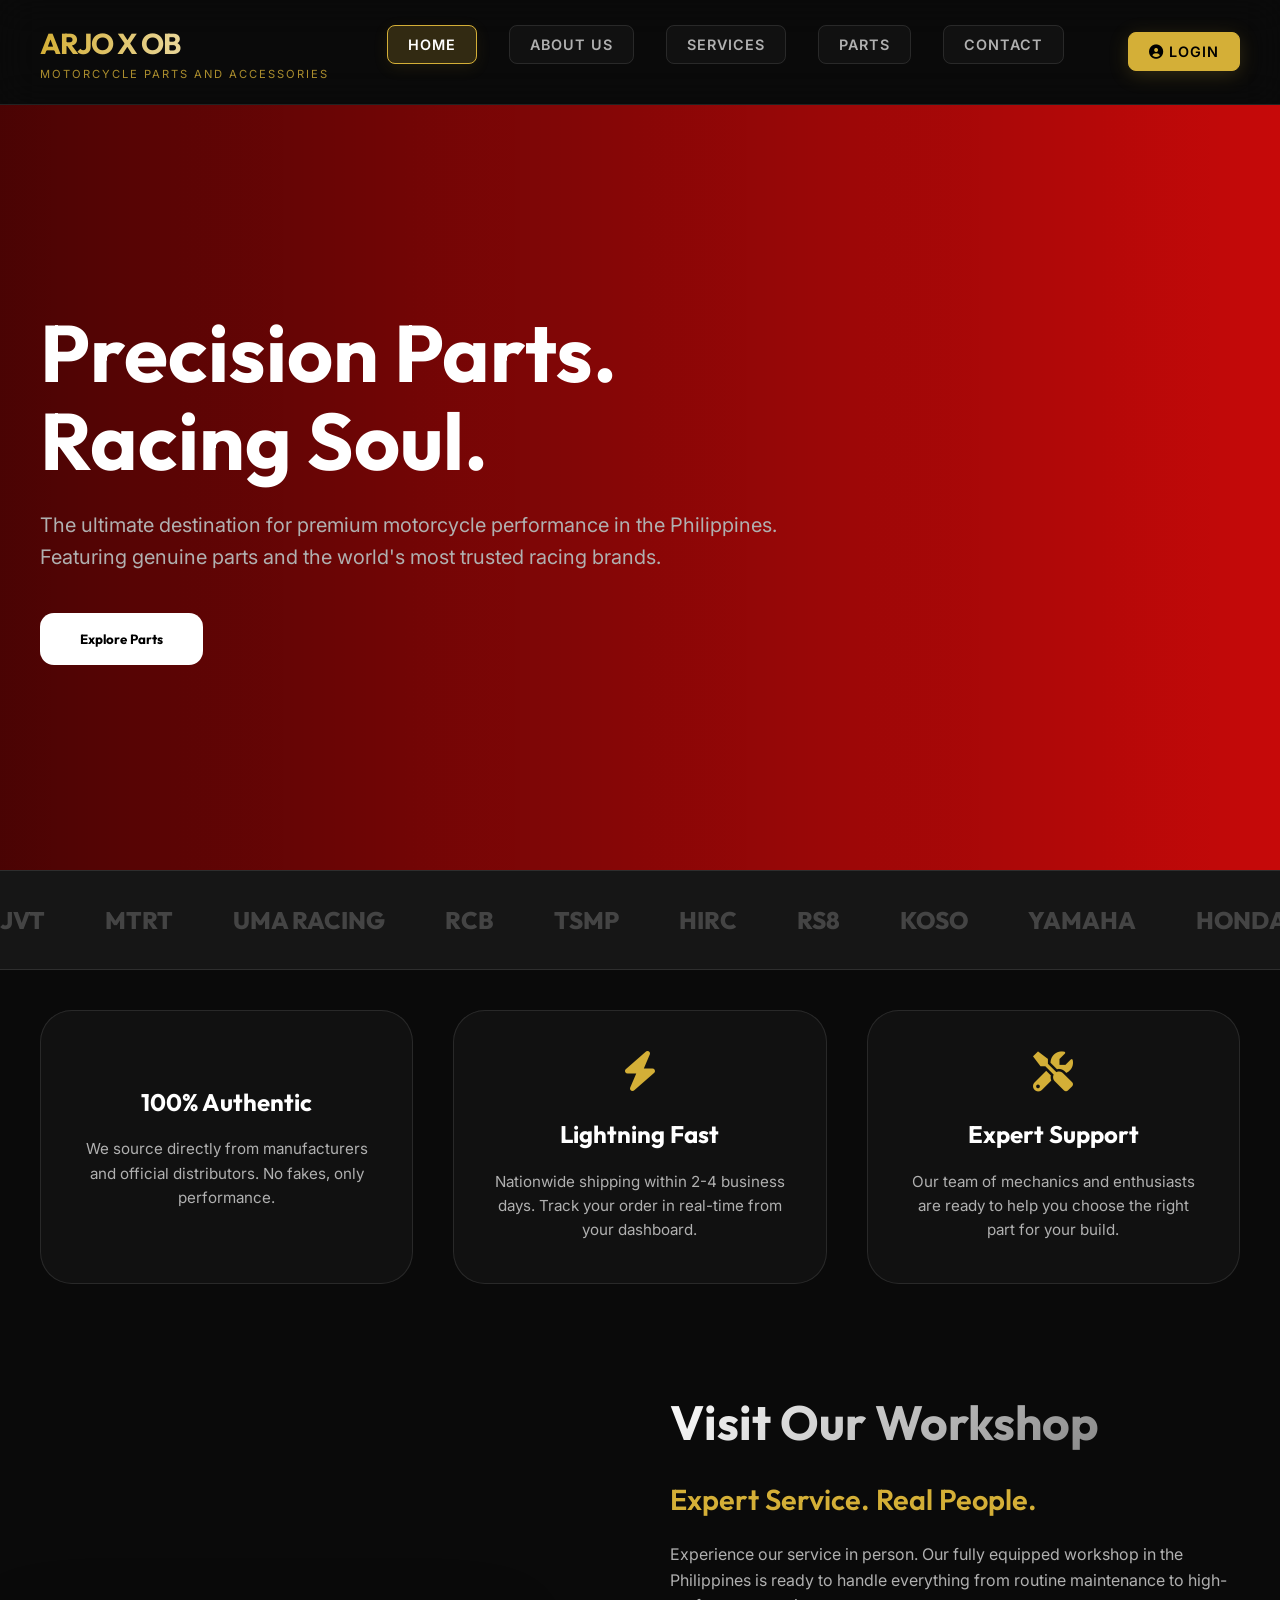
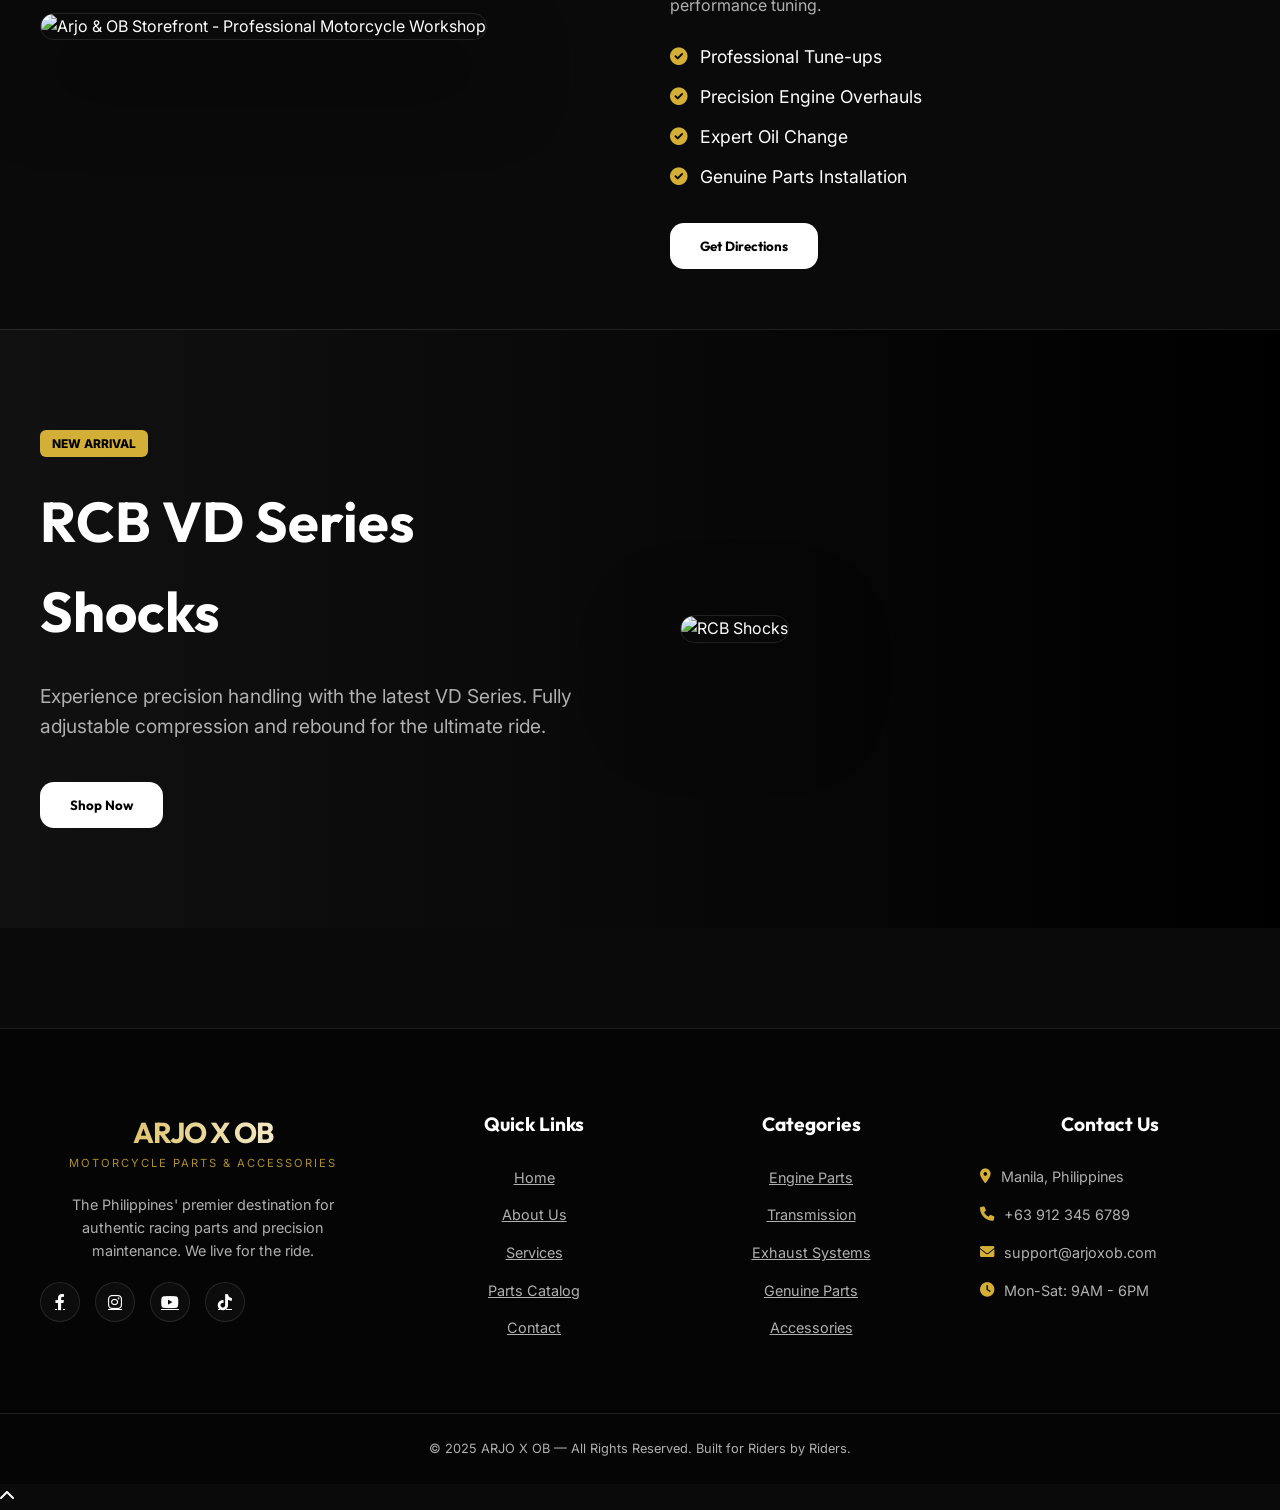
==== ARJO X OB MPARTS/index.html @ 0848ab84 "Add files via upload" ====
<!DOCTYPE html>
<html lang="en">

<head>
  <meta charset="UTF-8">
  <meta name="viewport" content="width=device-width, initial-scale=1.0">
  <title>Arjo X OB | Premium Motorcycle Hub</title>
  <link rel="stylesheet" href="https://cdnjs.cloudflare.com/ajax/libs/font-awesome/6.0.0-beta3/css/all.min.css">
  <link rel="stylesheet" href="style.css">
</head>

<body>

  <header>
    <div class="container header-flex">
      <div class="logo" onclick="showSection('home')" style="cursor: pointer;">
        <h1>ARJO X OB</h1>
        <p>Motorcycle Parts and Accessories</p>
      </div>
      <ul class="nav-links">
        <li><a href="#" data-nav="home" class="nav-item active">Home</a></li>
        <li><a href="#" data-nav="about" class="nav-item">About Us</a></li>
        <li><a href="#" data-nav="services" class="nav-item">Services</a></li>
        <li><a href="#" data-nav="parts" class="nav-item">Parts</a></li>
        <li><a href="#" data-nav="contact" class="nav-item">Contact</a></li>
        <li><button id="profileBtn" class="login-icon hidden" type="button"><i class="fas fa-id-badge"></i> PROFILE</button></li>
        <li><button id="openLoginBtn" class="login-icon" type="button"><i class="fas fa-user-circle"></i> LOGIN</button></li>
      </ul>
    </div>
  </header>

  <main>
    <!-- HOME SECTION -->
    <div id="homeSection" class="content-section">
      <section class="hero-wrapper">
        <div class="hero-slider">
          <div class="slide active"
            style="background-image: url('https://scontent.fmnl4-4.fna.fbcdn.net/v/t39.30808-6/487483611_1102692688563846_4186967049583066626_n.jpg?_nc_cat=102&ccb=1-7&_nc_sid=13d280&_nc_ohc=GaeVrx9iAqAQ7kNvwFBdw6H&_nc_oc=AdrS414KFe6VX3A7S_zUOxbcqTWifeWHdMbZFAJhbWGRLfD-GvI5Od5uvgdq7zbnfm0QtKpNbri43iiT95wVuJFl&_nc_zt=23&_nc_ht=scontent.fmnl4-4.fna&_nc_gid=NfeustNFoNvB2auw3_xcYA&_nc_ss=7b289&oh=00_Af7lblvfoGWK-H-Zr7ZTf646NCe8_LQ44XwGMDhb4e7rfQ&oe=69FD2AD2'); background-color: #f80b0b;">
          </div>
          <div class="slide"
            style="background-image: url('https://scontent.fmnl4-2.fna.fbcdn.net/v/t39.30808-6/480748876_648614687554441_8045699195862078155_n.jpg?stp=dst-jpg_p526x296_tt6&_nc_cat=101&ccb=1-7&_nc_sid=13d280&_nc_ohc=UpOIvstyL1IQ7kNvwE_0rp-&_nc_oc=Adrok4ELsE5ePRz6UqRKZ5ajkzi5HnLWLR1TEIJAd17HDsO2RLwGxKIlq8pUak0vXsKCDcqQ9I9H7AD4krEArrAV&_nc_zt=23&_nc_ht=scontent.fmnl4-2.fna&_nc_gid=UcCUbh9AWDnHlbu7tqmzMQ&_nc_ss=7b289&oh=00_Af5xyyzae9RDsGUZrYIbIk5TXBGFTP5QOP6JjoDs651XBA&oe=69FD2A71'); background-color: #ffffff;">
          </div>
          <div class="slide"
            style="background-image: url('https://scontent.fmnl4-4.fna.fbcdn.net/v/t39.30808-6/600333028_1321797389986707_461301420779030067_n.jpg?_nc_cat=100&ccb=1-7&_nc_sid=13d280&_nc_ohc=-kbBYBglm54Q7kNvwETOXn-&_nc_oc=Adpvb1hMRk9lLHIK2cB-K6FNVHGdVYBZFnJfT6j3s3jj5YvZykcZu6KIr6RjWQhZBUZMFAC37JlrRdzZKeU1Tncr&_nc_zt=23&_nc_ht=scontent.fmnl4-4.fna&_nc_gid=G9gfa_v8v3wAPhy7wpHkBw&_nc_ss=7b289&oh=00_Af6TPKo6dkyDUNkvGEs4LEBZOxoGez6r3QehuNHfcn-OUA&oe=69FD2499'); background-color: #ffffff;">
          </div>
        </div>
        <div class="hero container">
          <div class="hero-content">
            <h2>Precision Parts.<br>Racing Soul.</h2>
            <p>The ultimate destination for premium motorcycle performance in the Philippines. Featuring genuine parts
              and
              the world's most trusted racing brands.</p>
            <button class="btn" style="width: auto; padding: 18px 40px;" onclick="showSection('parts')">Explore
              Parts</button>
          </div>
        </div>
      </section>

      <div class="brand-ticker">
        <div class="ticker-wrap">
          <span class="brand-name">JVT</span>
          <span class="brand-name">MTRT</span>
          <span class="brand-name">UMA RACING</span>
          <span class="brand-name">RCB</span>
          <span class="brand-name">TSMP</span>
          <span class="brand-name">HIRC</span>
          <span class="brand-name">RS8</span>
          <span class="brand-name">KOSO</span>
          <span class="brand-name">YAMAHA</span>
          <span class="brand-name">HONDA</span>
          <span class="brand-name">SUZUKI</span>
        </div>
      </div>

      <!-- NEW HOME CONTENT: WHY CHOOSE US -->
      <section class="container features-section">
        <div class="features-grid">
          <div class="feature-card">
            <i class="fas fa-shield-check"></i>
            <h3>100% Authentic</h3>
            <p>We source directly from manufacturers and official distributors. No fakes, only performance.</p>
          </div>
          <div class="feature-card">
            <i class="fas fa-bolt"></i>
            <h3>Lightning Fast</h3>
            <p>Nationwide shipping within 2-4 business days. Track your order in real-time from your dashboard.</p>
          </div>
          <div class="feature-card">
            <i class="fas fa-tools"></i>
            <h3>Expert Support</h3>
            <p>Our team of mechanics and enthusiasts are ready to help you choose the right part for your build.</p>
          </div>
        </div>
      </section>

      <!-- NEW HOME CONTENT: PHYSICAL STORE -->
      <section class="container store-section">
        <div class="store-grid">
          <div class="store-image">
            <img src="c:\Users\Melissa\Downloads\234.jpg"
              alt="Arjo & OB Storefront - Professional Motorcycle Workshop">
          </div>
          <div class="store-text">
            <h2 class="section-title" style="text-align: left; margin-bottom: 20px;">Visit Our Workshop</h2>
            <p class="legacy-lead">Expert Service. Real People.</p>
            <p style="color: var(--text-secondary); margin-bottom: 24px;">Experience our service in person. Our fully
              equipped workshop in the Philippines is ready to handle everything from routine maintenance to
              high-performance tuning.</p>
            <ul class="store-features">
              <li><i class="fas fa-check-circle"></i> Professional Tune-ups</li>
              <li><i class="fas fa-check-circle"></i> Precision Engine Overhauls</li>
              <li><i class="fas fa-check-circle"></i> Expert Oil Change</li>
              <li><i class="fas fa-check-circle"></i> Genuine Parts Installation</li>
            </ul>
            <button class="btn" style="width: auto; padding: 15px 30px; margin-top: 20px;"
              onclick="showSection('contact')">Get Directions</button>
          </div>
        </div>
      </section>

      <!-- NEW HOME CONTENT: FEATURED HIGHLIGHT -->
      <section class="highlight-banner">
        <div class="container highlight-flex">
          <div class="highlight-text">
            <span class="label">New Arrival</span>
            <h2>RCB VD Series Shocks</h2>
            <p>Experience precision handling with the latest VD Series. Fully adjustable compression and rebound for the
              ultimate ride.</p>
            <button class="btn" onclick="showSection('parts')" style="width: auto; padding: 15px 30px;">Shop
              Now</button>
          </div>
          <div class="highlight-img">
            <img
              src="https://scontent.fmnl4-4.fna.fbcdn.net/v/t39.30808-6/481267559_1075521384614310_454536550162588873_n.jpg?_nc_cat=100&ccb=1-7&_nc_sid=13d280&_nc_ohc=UskLYxPbsOAQ7kNvwFSKWLw&_nc_oc=Adp262lvfgmu_FvlS9NAXYDSy4FpjsWtDUNuQDiSOxkka7N53p16Wtq55owCkH5kTUUpp6N8jA_cKrnL7C7UD-Ex&_nc_zt=23&_nc_ht=scontent.fmnl4-4.fna&_nc_gid=7F_zv7aGo6IQftqQnrMGGA&_nc_ss=7b289&oh=00_Af5eOogczoU7JULfBvphutABamAYF9BJwV655xcJwXnDHw&oe=69FCF342"
              alt="RCB Shocks">
          </div>
        </div>
      </section>
    </div>

    <!-- PARTS CATALOG SECTION -->
    <div id="partsSection" class="content-section hidden">
      <section class="container">
        <h2 class="section-title">Performance Parts</h2>
        <div id="filterBar" class="filter-bar">
          <!-- Brands will be injected here -->
        </div>
        <div id="partsGrid" class="parts-grid">
          <!-- Products will be injected here -->
        </div>
      </section>
    </div>

    <!-- SERVICES SECTION -->
    <div id="servicesSection" class="content-section hidden">
      <section class="container">
        <h2 class="section-title">Expert Workshop</h2>
        <div class="parts-grid">
          <div class="card">
            <h3>Full Overhaul</h3>
            <p>Complete engine blueprints and rebuilds using premium components for maximum reliability.</p>
            <button class="btn service-book" data-service="Full Overhaul" style="margin-top: 20px;">Book Now</button>
          </div>
          <div class="card">
            <h3>CVT Cleaning</h3>
            <p>Restore your scooter's transmission performance. Removes dust and debris that cause sluggish
              acceleration.</p>
            <button class="btn service-book" data-service="CVT Cleaning" style="margin-top: 20px;">Book Now</button>
          </div>
          <div class="card">
            <h3>Dyno Tuning</h3>
            <p>Maximize your machine's potential with professional ECU remapping and performance testing.</p>
            <button class="btn service-book" data-service="Dyno Tuning" style="margin-top: 20px;">Book Now</button>
          </div>
          <div class="card">
            <h3>Throttle Body Cleaning</h3>
            <p>Improve idling and throttle response by removing carbon buildup and debris from your intake system.</p>
            <button class="btn service-book" data-service="Throttle Body Cleaning" style="margin-top: 20px;">Book
              Now</button>
          </div>
          <div class="card">
            <h3>PMS</h3>
            <p>Periodic Maintenance Service. Comprehensive check-up and oil change to keep your ride in peak condition.
            </p>
            <button class="btn service-book" data-service="PMS" style="margin-top: 20px;">Book Now</button>
          </div>
          <div class="card">
            <h3>Shock Repack</h3>
            <p>Refresh your suspension feel with new oil and seals. Perfect for racing or heavy-duty use.</p>
            <button class="btn service-book" data-service="Shock Repack" style="margin-top: 20px;">Book Now</button>
          </div>
        </div>
      </section>
    </div>

    <!-- ABOUT SECTION -->
    <div id="aboutSection" class="content-section hidden">
      <section class="container legacy-section">
        <div class="legacy-flex">
          <div class="legacy-text">
            <h2 class="section-title">About Us </h2>
            <p class="legacy-lead">Forging performance on the track and precision in the workshop since 2012.</p>
            <p style="color: var(--text-secondary); margin-bottom: 30px;">Arjo X OB started with a simple mission: to
              provide Philippine riders with parts that don't just fit, but perform. Over the last decade, we've grown
              from a local tuning shop to the premier destination for international racing brands and genuine
              manufacturer components.</p>
            <div class="legacy-stats">
              <div class="stat-item">
                <span class="stat-num">12+</span>
                <span class="stat-label">Years of Racing</span>
              </div>
              <div class="stat-item">
                <span class="stat-num">50k+</span>
                <span class="stat-label">Parts Delivered</span>
              </div>
              <div class="stat-item">
                <span class="stat-num">100%</span>
                <span class="stat-label">Authentic Guarantee</span>
              </div>
            </div>
          </div>
          <div class="legacy-image">
            <img src="c:\Users\Melissa\Downloads\123.jpg" alt="Workshop">
          </div>
        </div>
      </section>
    </div>

    <!-- CONTACT SECTION -->
    <div id="contactSection" class="content-section hidden">
      <section class="container" style="text-align: center;">
        <h2 class="section-title" style="text-align: center;">Connect With Us</h2>
        <div id="contactForm" style="max-width: 600px; margin: 0 auto; text-align: left;">
          <input type="text" id="contactName" placeholder="Full Name">
          <input type="email" id="contactEmail" placeholder="Email Address">
          <textarea id="contactMessage" rows="5" placeholder="Inquiry details..."></textarea>
          <button class="btn" id="sendInquiryBtn">Send Inquiry</button>
        </div>
        <div id="contactSuccess" class="hidden" style="margin-top: 20px;">
          <i class="fas fa-check-circle" style="font-size: 3rem; color: var(--accent-green); margin-bottom: 15px;"></i>
          <p class="legacy-lead">Inquiry Sent!</p>
          <p style="color: var(--text-secondary);">Thank you for reaching out. Our team will contact you within 24
            hours.</p>
          <button class="btn" style="margin-top: 20px; width: auto; padding: 10px 30px;"
            onclick="resetContactForm()">Send Another</button>
        </div>
      </section>
    </div>

    <!-- DASHBOARD AREA -->
    <div id="dashboardContainer" class="container hidden" style="margin-top: 40px; margin-bottom: 80px;"></div>

  </main>

  <footer class="main-footer">
    <div class="container footer-grid">
      <div class="footer-brand">
        <div class="logo">
          <h1>ARJO X OB</h1>
          <p>Motorcycle Parts & Accessories</p>
        </div>
        <p class="brand-desc">The Philippines' premier destination for authentic racing parts and precision maintenance.
          We live for the ride.</p>
        <div class="social-links">
          <a href="#"><i class="fab fa-facebook-f"></i></a>
          <a href="#"><i class="fab fa-instagram"></i></a>
          <a href="#"><i class="fab fa-youtube"></i></a>
          <a href="#"><i class="fab fa-tiktok"></i></a>
        </div>
      </div>

      <div class="footer-links">
        <h3>Quick Links</h3>
        <ul>
          <li><a href="#" onclick="showSection('home')">Home</a></li>
          <li><a href="#" onclick="showSection('about')">About Us</a></li>
          <li><a href="#" onclick="showSection('services')">Services</a></li>
          <li><a href="#" onclick="showSection('parts')">Parts Catalog</a></li>
          <li><a href="#" onclick="showSection('contact')">Contact</a></li>
        </ul>
      </div>

      <div class="footer-links">
        <h3>Categories</h3>
        <ul>
          <li><a href="#" onclick="showSection('parts')">Engine Parts</a></li>
          <li><a href="#" onclick="showSection('parts')">Transmission</a></li>
          <li><a href="#" onclick="showSection('parts')">Exhaust Systems</a></li>
          <li><a href="#" onclick="showSection('parts')">Genuine Parts</a></li>
          <li><a href="#" onclick="showSection('parts')">Accessories</a></li>
        </ul>
      </div>

      <div class="footer-contact">
        <h3>Contact Us</h3>
        <p><i class="fas fa-map-marker-alt"></i> Manila, Philippines</p>
        <p><i class="fas fa-phone"></i> +63 912 345 6789</p>
        <p><i class="fas fa-envelope"></i> support@arjoxob.com</p>
        <p><i class="fas fa-clock"></i> Mon-Sat: 9AM - 6PM</p>
      </div>
    </div>
    <div class="footer-bottom">
      <div class="container">
        <p>© 2025 ARJO X OB — All Rights Reserved. Built for Riders by Riders.</p>
      </div>
    </div>
  </footer>
  <!-- AUTH MODAL -->
  <div id="authModal" class="modal hidden"
    style="display: none; position: fixed; top: 0; left: 0; width: 100%; height: 100%; align-items: center; justify-content: center; z-index: 2000; background: rgba(0,0,0,0.85); backdrop-filter: blur(10px);">
    <div class="modal-content"
      style="padding: 40px; border-radius: 32px; width: 90%; max-width: 450px; position: relative; background: var(--bg-secondary); border: 1px solid var(--glass-border); box-shadow: 0 25px 50px rgba(0,0,0,0.5);">
      <span class="close-modal" id="closeModalBtn"
        style="position: absolute; top: 20px; right: 30px; font-size: 2rem; cursor: pointer; color: var(--text-secondary);">&times;</span>
      
      <div style="text-align: center; margin-bottom: 30px;">
        <h2 style="color: var(--accent-gold); letter-spacing: 2px;">SECURE ACCESS</h2>
        <p style="color: var(--text-secondary); font-size: 0.9rem;">Enter your credentials to manage performance</p>
      </div>

      <div style="display: flex; gap: 10px; margin-bottom: 30px; background: rgba(0,0,0,0.3); padding: 5px; border-radius: 12px;">
        <button id="loginTabBtn" class="filter-btn active" style="flex: 1; border-radius: 8px;">Login</button>
        <button id="signupTabBtn" class="filter-btn" style="flex: 1; border-radius: 8px;">Sign Up</button>
      </div>

      <!-- Login Form -->
      <div id="loginFormPanel">
        <div class="input-group" style="margin-bottom: 15px;">
          <input type="text" id="loginUsername" placeholder="Username" style="width: 100%; padding: 15px; border-radius: 12px; background: rgba(255,255,255,0.05); border: 1px solid var(--glass-border); color: #fff;">
        </div>
        <div class="input-group" style="margin-bottom: 25px;">
          <input type="password" id="loginPassword" placeholder="Password" style="width: 100%; padding: 15px; border-radius: 12px; background: rgba(255,255,255,0.05); border: 1px solid var(--glass-border); color: #fff;">
        </div>
        <button class="btn" id="doLoginBtn" style="width: 100%; padding: 15px;">AUTHENTICATE</button>
      </div>

      <!-- Signup Form -->
      <div id="signupFormPanel" class="hidden">
        <input type="text" id="signupFullname" placeholder="Full Name" style="width: 100%; padding: 12px; border-radius: 8px; margin-bottom: 10px; background: rgba(255,255,255,0.05); border: 1px solid var(--glass-border); color: #fff;">
        <input type="email" id="signupEmail" placeholder="Email Address" style="width: 100%; padding: 12px; border-radius: 8px; margin-bottom: 10px; background: rgba(255,255,255,0.05); border: 1px solid var(--glass-border); color: #fff;">
        <input type="text" id="signupUsername" placeholder="Username" style="width: 100%; padding: 12px; border-radius: 8px; margin-bottom: 10px; background: rgba(255,255,255,0.05); border: 1px solid var(--glass-border); color: #fff;">
        <input type="password" id="signupPassword" placeholder="Password" style="width: 100%; padding: 12px; border-radius: 8px; margin-bottom: 15px; background: rgba(255,255,255,0.05); border: 1px solid var(--glass-border); color: #fff;">
        <select id="signupRole" style="width: 100%; padding: 12px; border-radius: 8px; margin-bottom: 20px; background: #222; border: 1px solid var(--glass-border); color: #fff;">
          <option value="User">Standard User</option>
          <option value="Admin">Workshop Admin</option>
          <option value="Super Admin">System Superadmin</option>
        </select>
        <button class="btn" id="doSignupBtn" style="width: 100%; padding: 15px;">CREATE ACCOUNT</button>
      </div>
    </div>
  </div>
    <i class="fas fa-chevron-up"></i>
  </div>

  <script src="script.js"></script>
</body>

</html>
---- ARJO X OB MPARTS/style.css ----
@import url('https://fonts.googleapis.com/css2?family=Outfit:wght@300;400;600;700&family=Inter:wght@300;400;500&display=swap');

:root {
  --bg-main: #0a0a0a;
  --bg-secondary: #161616;
  --accent-gold: #d4af37;
  --accent-green: #00ffa3;
  --text-primary: #ffffff;
  --text-secondary: #b0b0b0;
  --glass: rgba(255, 255, 255, 0.03);
  --glass-border: rgba(255, 255, 255, 0.1);
  --transition: all 0.4s cubic-bezier(0.16, 1, 0.3, 1);
}

* {
  margin: 0;
  padding: 0;
  box-sizing: border-box;
  font-family: 'Inter', sans-serif;
}

h1,
h2,
h3,
.logo h1 {
  font-family: 'Outfit', sans-serif;
  font-weight: 700;
}

body {
  background: var(--bg-main);
  color: var(--text-primary);
  line-height: 1.6;
  overflow-x: hidden;
}

/* global container */
.container {
  max-width: 1400px;
  margin: 0 auto;
  padding: 0 40px;
}

/* HEADER & NAV */
header {
  background: rgba(10, 10, 10, 0.8);
  backdrop-filter: blur(20px);
  padding: 20px 0;
  position: sticky;
  top: 0;
  z-index: 1000;
  border-bottom: 1px solid var(--glass-border);
}

.header-flex {
  display: flex;
  justify-content: space-between;
  align-items: center;
}

.logo {
  display: flex;
  flex-direction: column;
}

.logo h1 {
  font-size: 1.8rem;
  letter-spacing: -1px;
  background: linear-gradient(90deg, var(--accent-gold), #fff);
  -webkit-background-clip: text;
  background-clip: text;
  -webkit-text-fill-color: transparent;
}

.logo p {
  font-size: 0.7rem;
  text-transform: uppercase;
  letter-spacing: 2px;
  color: var(--accent-gold);
  opacity: 0.8;
}

.nav-links {
  display: flex;
  gap: 32px;
  list-style: none;
}

.nav-links a,
.nav-links button {
  color: var(--text-secondary);
  text-decoration: none;
  font-weight: 600;
  font-size: 0.9rem;
  transition: var(--transition);
  padding: 10px 20px;
  border: 1px solid var(--glass-border);
  border-radius: 8px;
  background: var(--glass);
  text-transform: uppercase;
  letter-spacing: 1px;
  white-space: nowrap;
  cursor: pointer;
}

.nav-links a:hover,
.nav-links a.active {
  color: var(--text-primary);
  border-color: var(--accent-gold);
  background: rgba(212, 175, 55, 0.1);
  transform: translateY(-2px);
}

.nav-links a.active {
  background: rgba(212, 175, 55, 0.2);
  box-shadow: 0 4px 15px rgba(212, 175, 55, 0.1);
}

.login-icon {
  border: 1px solid var(--accent-gold) !important;
  background: var(--accent-gold) !important;
  padding: 10px 20px !important;
}

.login-icon {
  background: var(--accent-gold);
  padding: 10px 24px;
  border-radius: 12px;
  color: #000 !important;
  font-weight: 700;
  font-family: 'Outfit';
  box-shadow: 0 4px 20px rgba(212, 175, 55, 0.2);
  cursor: pointer;
  transition: all 0.3s ease;
  position: relative;
  z-index: 100;
  border: none;
  display: flex;
  align-items: center;
  gap: 8px;
  pointer-events: auto !important;
}

.login-icon:hover {
  transform: translateY(-2px) scale(1.05);
  box-shadow: 0 8px 30px rgba(212, 175, 55, 0.4);
}

/* main sections */
section {
  padding: 100px 0;
}

.section-title {
  font-size: 3rem;
  margin-bottom: 40px;
  background: linear-gradient(135deg, #fff 0%, #666 100%);
  background-clip: text;
  -webkit-background-clip: text;
  -webkit-text-fill-color: transparent;
}

/* HERO SLIDER SECTION */
.hero-wrapper {
  position: relative;
  height: 85vh;
  overflow: hidden;
}

.hero-slider {
  position: absolute;
  top: 0;
  left: 0;
  width: 100%;
  height: 100%;
  z-index: 1;
}

.slide {
  position: absolute;
  top: 0;
  left: 0;
  width: 100%;
  height: 100%;
  background-size: cover;
  background-position: center;
  opacity: 0;
  transition: opacity 1.5s ease-in-out;
}

.slide.active {
  opacity: 1;
}

.hero-slider::after {
  content: '';
  position: absolute;
  top: 0;
  left: 0;
  width: 100%;
  height: 100%;
  background: linear-gradient(to right, rgba(0, 0, 0, 0.7) 0%, rgba(0, 0, 0, 0.2) 100%);
  z-index: 2;
}

.hero {
  position: relative;
  z-index: 10;
  height: 100%;
  display: flex;
  align-items: center;
}

.hero-content {
  max-width: 800px;
  position: relative;
  z-index: 20;
}

.hero h2 {
  font-size: 5rem;
  line-height: 1.1;
  margin-bottom: 24px;
}

.hero p {
  font-size: 1.25rem;
  color: var(--text-secondary);
  margin-bottom: 40px;
}

/* Brand Ticker */
.brand-ticker {
  background: var(--bg-secondary);
  padding: 30px 0;
  border-top: 1px solid var(--glass-border);
  border-bottom: 1px solid var(--glass-border);
  overflow: hidden;
}

.ticker-wrap {
  display: flex;
  gap: 60px;
  animation: ticker 30s linear infinite;
}

.brand-name {
  font-family: 'Outfit';
  font-size: 1.5rem;
  font-weight: 800;
  color: rgba(255, 255, 255, 0.2);
  white-space: nowrap;
  transition: var(--transition);
}

.brand-name:hover {
  color: var(--accent-gold);
}

@keyframes ticker {
  0% {
    transform: translateX(0);
  }

  100% {
    transform: translateX(-33.33%);
  }
}

/* FEATURES SECTION */
.features-grid {
  display: grid;
  grid-template-columns: repeat(3, 1fr);
  gap: 40px;
  margin-top: 40px;
}

.feature-card {
  background: var(--glass);
  border: 1px solid var(--glass-border);
  padding: 40px;
  border-radius: 32px;
  text-align: center;
  transition: var(--transition);
}

.feature-card i {
  font-size: 2.5rem;
  color: var(--accent-gold);
  margin-bottom: 24px;
}

.feature-card h3 {
  font-size: 1.5rem;
  margin-bottom: 16px;
}

.feature-card p {
  color: var(--text-secondary);
  font-size: 0.95rem;
}

.feature-card:hover {
  background: rgba(255, 255, 255, 0.05);
  transform: translateY(-10px);
  border-color: rgba(212, 175, 55, 0.3);
}

/* HIGHLIGHT BANNER */
.highlight-banner {
  background: linear-gradient(90deg, #111 0%, #000 100%);
  padding: 100px 0;
  margin-top: 60px;
  border-top: 1px solid var(--glass-border);
}

.highlight-flex {
  display: flex;
  align-items: center;
  gap: 80px;
}

.highlight-text {
  flex: 1;
}

.highlight-text .label {
  display: inline-block;
  background: var(--accent-gold);
  color: #000;
  font-weight: 800;
  text-transform: uppercase;
  font-size: 0.75rem;
  padding: 4px 12px;
  border-radius: 6px;
  margin-bottom: 20px;
}

.highlight-text h2 {
  font-size: 3.5rem;
  margin-bottom: 24px;
}

.highlight-text p {
  font-size: 1.2rem;
  color: var(--text-secondary);
  margin-bottom: 40px;
}

.highlight-img {
  flex: 1;
}

.highlight-img img {
  width: 100%;
  border-radius: 40px;
  box-shadow: 0 40px 100px rgba(0, 0, 0, 0.6);
  border: 1px solid var(--glass-border);
}

/* TRENDING PARTS SLIDER */
.trending-section {
  margin-top: 80px;
}

.parts-slider-container {
  overflow: hidden;
  padding: 20px 0;
  position: relative;
}

.parts-slider-track {
  display: flex;
  gap: 30px;
  width: max-content;
  animation: part-slide 30s linear infinite;
}

.trend-card {
  width: 280px;
  background: var(--glass);
  border: 1px solid var(--glass-border);
  border-radius: 24px;
  padding: 20px;
  text-align: center;
  transition: var(--transition);
}

.trend-card img {
  width: 100%;
  height: 200px;
  object-fit: cover;
  border-radius: 16px;
  margin-bottom: 15px;
}

.trend-card h4 {
  font-size: 1.1rem;
  margin-bottom: 5px;
  color: #fff;
}

.trend-card p {
  font-size: 0.85rem;
  color: var(--accent-gold);
}

.trend-card:hover {
  transform: translateY(-10px);
  background: rgba(255, 255, 255, 0.05);
  border-color: var(--accent-gold);
}

@keyframes part-slide {
  0% {
    transform: translateX(0);
  }

  100% {
    transform: translateX(-50%);
  }
}

/* Filter Bar */
.filter-bar {
  display: flex;
  gap: 12px;
  margin-bottom: 40px;
  flex-wrap: wrap;
}

.filter-btn {
  background: var(--glass);
  border: 1px solid var(--glass-border);
  color: var(--text-secondary);
  padding: 8px 20px;
  border-radius: 100px;
  cursor: pointer;
  transition: var(--transition);
  font-size: 0.9rem;
}

.filter-btn:hover,
.filter-btn.active {
  background: var(--accent-gold);
  color: #000;
  border-color: var(--accent-gold);
}

/* cards */
/* STORE SECTION */
.store-section {
  margin-top: 100px;
}

.store-grid {
  display: grid;
  grid-template-columns: 1fr 1fr;
  gap: 60px;
  align-items: center;
}

.store-image img {
  width: 100%;
  border-radius: 40px;
  border: 1px solid var(--glass-border);
  box-shadow: 0 40px 80px rgba(0, 0, 0, 0.6);
}

.store-features {
  list-style: none;
  padding: 0;
  margin: 0;
}

.store-features li {
  display: flex;
  align-items: center;
  gap: 12px;
  color: #fff;
  margin-bottom: 12px;
  font-size: 1.1rem;
}

.store-features li i {
  color: var(--accent-gold);
}

.parts-grid {
  display: grid;
  grid-template-columns: repeat(auto-fill, minmax(280px, 1fr));
  gap: 30px;
}

.card {
  background: var(--glass);
  border: 1px solid var(--glass-border);
  border-radius: 24px;
  padding: 24px;
  transition: var(--transition);
  position: relative;
  overflow: hidden;
}

.card::before {
  content: '';
  position: absolute;
  top: 0;
  left: 0;
  width: 100%;
  height: 100%;
  background: linear-gradient(180deg, transparent 0%, rgba(212, 175, 55, 0.05) 100%);
  opacity: 0;
  transition: var(--transition);
  pointer-events: none;
}

.card:hover {
  transform: translateY(-10px);
  border-color: rgba(212, 175, 55, 0.3);
  box-shadow: 0 20px 40px rgba(0, 0, 0, 0.4);
}

.card:hover::before {
  opacity: 1;
}

.card-img {
  width: 100%;
  height: 200px;
  background: #1a1a1a;
  border-radius: 16px;
  margin-bottom: 20px;
  object-fit: cover;
}

.brand-badge {
  position: absolute;
  top: 24px;
  right: 24px;
  background: var(--accent-green);
  color: #000;
  font-size: 0.7rem;
  font-weight: 800;
  padding: 4px 10px;
  border-radius: 6px;
  text-transform: uppercase;
}

/* LEGACY SECTION */
.legacy-flex {
  display: flex;
  align-items: center;
  gap: 80px;
}

.legacy-text {
  flex: 1.2;
}

.legacy-lead {
  font-size: 1.8rem;
  font-family: 'Outfit';
  font-weight: 600;
  color: var(--accent-gold);
  margin-bottom: 24px;
  line-height: 1.3;
}

.legacy-stats {
  display: flex;
  gap: 40px;
  margin-top: 50px;
}

.stat-item {
  display: flex;
  flex-direction: column;
}

.stat-num {
  font-size: 2.5rem;
  font-family: 'Outfit';
  font-weight: 800;
  color: #fff;
}

.stat-label {
  font-size: 0.75rem;
  text-transform: uppercase;
  letter-spacing: 1px;
  color: var(--text-secondary);
}

.stat-item:hover .stat-num {
  color: var(--accent-gold);
  transform: scale(1.1);
  transition: var(--transition);
}

.legacy-image {
  flex: 0.8;
}

.legacy-image img {
  width: 100%;
  border-radius: 32px;
  border: 1px solid var(--glass-border);
  box-shadow: 0 30px 60px rgba(0, 0, 0, 0.5);
}

/* Services & Contact Section Backgrounds */
#servicesSection {
  background: linear-gradient(rgba(0, 0, 0, 0.8), rgba(0, 0, 0, 0.8)),
    url('https://images.unsplash.com/photo-1486006920555-c77dcf18193b?q=80&w=2106&auto=format&fit=crop');
  background-size: cover;
  background-position: center;
  background-attachment: fixed;
  padding: 100px 0;
}

#contactSection {
  background: linear-gradient(rgba(0, 0, 0, 0.8), rgba(0, 0, 0, 0.8)),
    url('https://images.unsplash.com/photo-1558981403-c5f9899a28bc?q=80&w=2070&auto=format&fit=crop');
  background-size: cover;
  background-position: center;
  background-attachment: fixed;
  padding: 100px 0;
}

.card h3 {
  font-size: 1.4rem;
  margin-bottom: 8px;
}

.card .price {
  font-size: 1.25rem;
  color: var(--accent-gold);
  font-weight: 700;
  margin: 12px 0;
}

.btn {
  background: var(--text-primary);
  color: #000;
  border: none;
  padding: 14px 28px;
  border-radius: 14px;
  font-weight: 700;
  cursor: pointer;
  transition: all 0.3s cubic-bezier(0.4, 0, 0.2, 1);
  width: 100%;
  font-family: 'Outfit';
  display: inline-flex;
  align-items: center;
  justify-content: center;
  position: relative;
  overflow: hidden;
  z-index: 10;
}

.btn:hover {
  background: var(--accent-gold);
  transform: translateY(-3px);
  box-shadow: 0 10px 20px rgba(212, 175, 55, 0.3);
}

.btn:active {
  transform: translateY(-1px);
}

/* MODAL */
.modal {
  background: rgba(0, 0, 0, 0.9);
  backdrop-filter: blur(10px);
}

.modal-content {
  background: var(--bg-secondary);
  border: 1px solid var(--glass-border);
  box-shadow: 0 30px 60px rgba(0, 0, 0, 0.8);
}

/* Form elements */
input,
select,
textarea {
  background: var(--glass);
  border: 1px solid var(--glass-border);
  color: #fff;
  padding: 16px 20px;
  border-radius: 14px;
  width: 100%;
  margin-bottom: 16px;
}

input:focus {
  outline: none;
  border-color: var(--accent-gold);
}

/* footer */
footer {
  background: var(--bg-secondary);
  padding: 80px 0 40px;
  border-top: 1px solid var(--glass-border);
  text-align: center;
}

/* FOOTER */
.main-footer {
  background: #050505;
  border-top: 1px solid var(--glass-border);
  padding: 80px 0 0;
  margin-top: 100px;
}

.footer-grid {
  display: grid;
  grid-template-columns: 1.5fr 1fr 1fr 1.2fr;
  gap: 60px;
  margin-bottom: 60px;
}

.footer-brand .brand-desc {
  margin: 20px 0;
  color: var(--text-secondary);
  font-size: 0.9rem;
  line-height: 1.6;
}

.social-links {
  display: flex;
  gap: 15px;
}

.social-links a {
  width: 40px;
  height: 40px;
  background: var(--glass);
  display: flex;
  align-items: center;
  justify-content: center;
  border-radius: 50%;
  color: #fff;
  transition: var(--transition);
  border: 1px solid var(--glass-border);
}

.social-links a:hover {
  background: var(--accent-gold);
  color: #000;
  transform: translateY(-5px);
}

.footer-links h3,
.footer-contact h3 {
  font-size: 1.2rem;
  margin-bottom: 25px;
  font-family: 'Outfit';
  color: #fff;
}

.footer-links ul {
  list-style: none;
}

.footer-links ul li {
  margin-bottom: 12px;
}

.footer-links ul li a {
  color: var(--text-secondary);
  transition: var(--transition);
  font-size: 0.9rem;
}

.footer-links ul li a:hover {
  color: var(--accent-gold);
  padding-left: 8px;
}

.footer-contact p {
  color: var(--text-secondary);
  margin-bottom: 15px;
  font-size: 0.9rem;
  display: flex;
  align-items: center;
  gap: 10px;
}

.footer-contact p i {
  color: var(--accent-gold);
}

.footer-bottom {
  border-top: 1px solid var(--glass-border);
  padding: 25px 0;
  text-align: center;
}

.footer-bottom p {
  color: var(--text-secondary);
  font-size: 0.8rem;
}

@media (max-width: 992px) {
  .footer-grid {
    grid-template-columns: 1fr 1fr;
  }
}

@media (max-width: 576px) {
  .footer-grid {
    grid-template-columns: 1fr;
  }
}

.hidden {
  display: none;
}

.content-section {
  min-height: 70vh;
}

#backToTop {
  position: fixed;
  bottom: 30px;
  right: 30px;
  background: var(--accent-gold);
  color: #000;
  width: 50px;
  height: 50px;
  border-radius: 50%;
  display: flex;
  align-items: center;
  justify-content: center;
  cursor: pointer;
  z-index: 1000;
  transition: var(--transition);
  opacity: 0;
  pointer-events: none;
  box-shadow: 0 10px 30px rgba(0, 0, 0, 0.5);
}

#backToTop.show {
  opacity: 1;
  pointer-events: auto;
}

#backToTop:hover {
  transform: translateY(-5px);
  background: #fff;
}

@media (max-width: 768px) {
  .hero h2 {
    font-size: 3rem;
  }

  .section-title {
    font-size: 2rem;
  }

  .nav-links {
    display: none;
  }

  .features-grid {
    grid-template-columns: 1fr;
  }

  .highlight-flex {
    flex-direction: column;
    gap: 40px;
  }

  .highlight-text h2 {
    font-size: 2.5rem;
  }
}/* DASHBOARD ENHANCEMENTS */
.dashboard-panel {
  animation: slideUp 0.8s cubic-bezier(0.16, 1, 0.3, 1);
}

@keyframes slideUp {
  from { opacity: 0; transform: translateY(40px); }
  to { opacity: 1; transform: translateY(0); }
}

.admin-section {
  transition: var(--transition);
}

.admin-section:hover {
  background: rgba(255, 255, 255, 0.06) !important;
  border-color: rgba(212, 175, 55, 0.4) !important;
  transform: translateY(-5px);
}

.delete-user-btn {
  transition: var(--transition);
  opacity: 0.6;
}

.delete-user-btn:hover {
  opacity: 1;
  transform: scale(1.2);
}

#syncInventoryBtn {
  letter-spacing: 2px;
  font-weight: 800;
  border: 2px solid var(--accent-gold);
}

.btn-outline {
  background: transparent;
  border: 1px solid var(--glass-border);
  color: #fff;
}

.btn-outline:hover {
  background: rgba(255, 255, 255, 0.1);
  border-color: #fff;
}

.hidden {
  display: none !important;
}

/* AUTH MODAL SPECIFICS */
#authModal .filter-btn {
  border-radius: 12px;
  border: none;
  background: transparent;
  color: var(--text-secondary);
  font-weight: 700;
  letter-spacing: 1px;
}

#authModal .filter-btn.active {
  background: var(--accent-gold);
  color: #000;
  box-shadow: 0 4px 15px rgba(212, 175, 55, 0.3);
}

.logged-in {
  background: #222 !important;
  border: 1px solid var(--accent-gold) !important;
  color: var(--accent-gold) !important;
}

/* RESPONSIVE DASHBOARD */
@media (max-width: 768px) {
  .dashboard-header {
    flex-direction: column;
    gap: 20px;
    text-align: center;
  }
  
  .dashboard-grid {
    grid-template-columns: 1fr;
  }
}
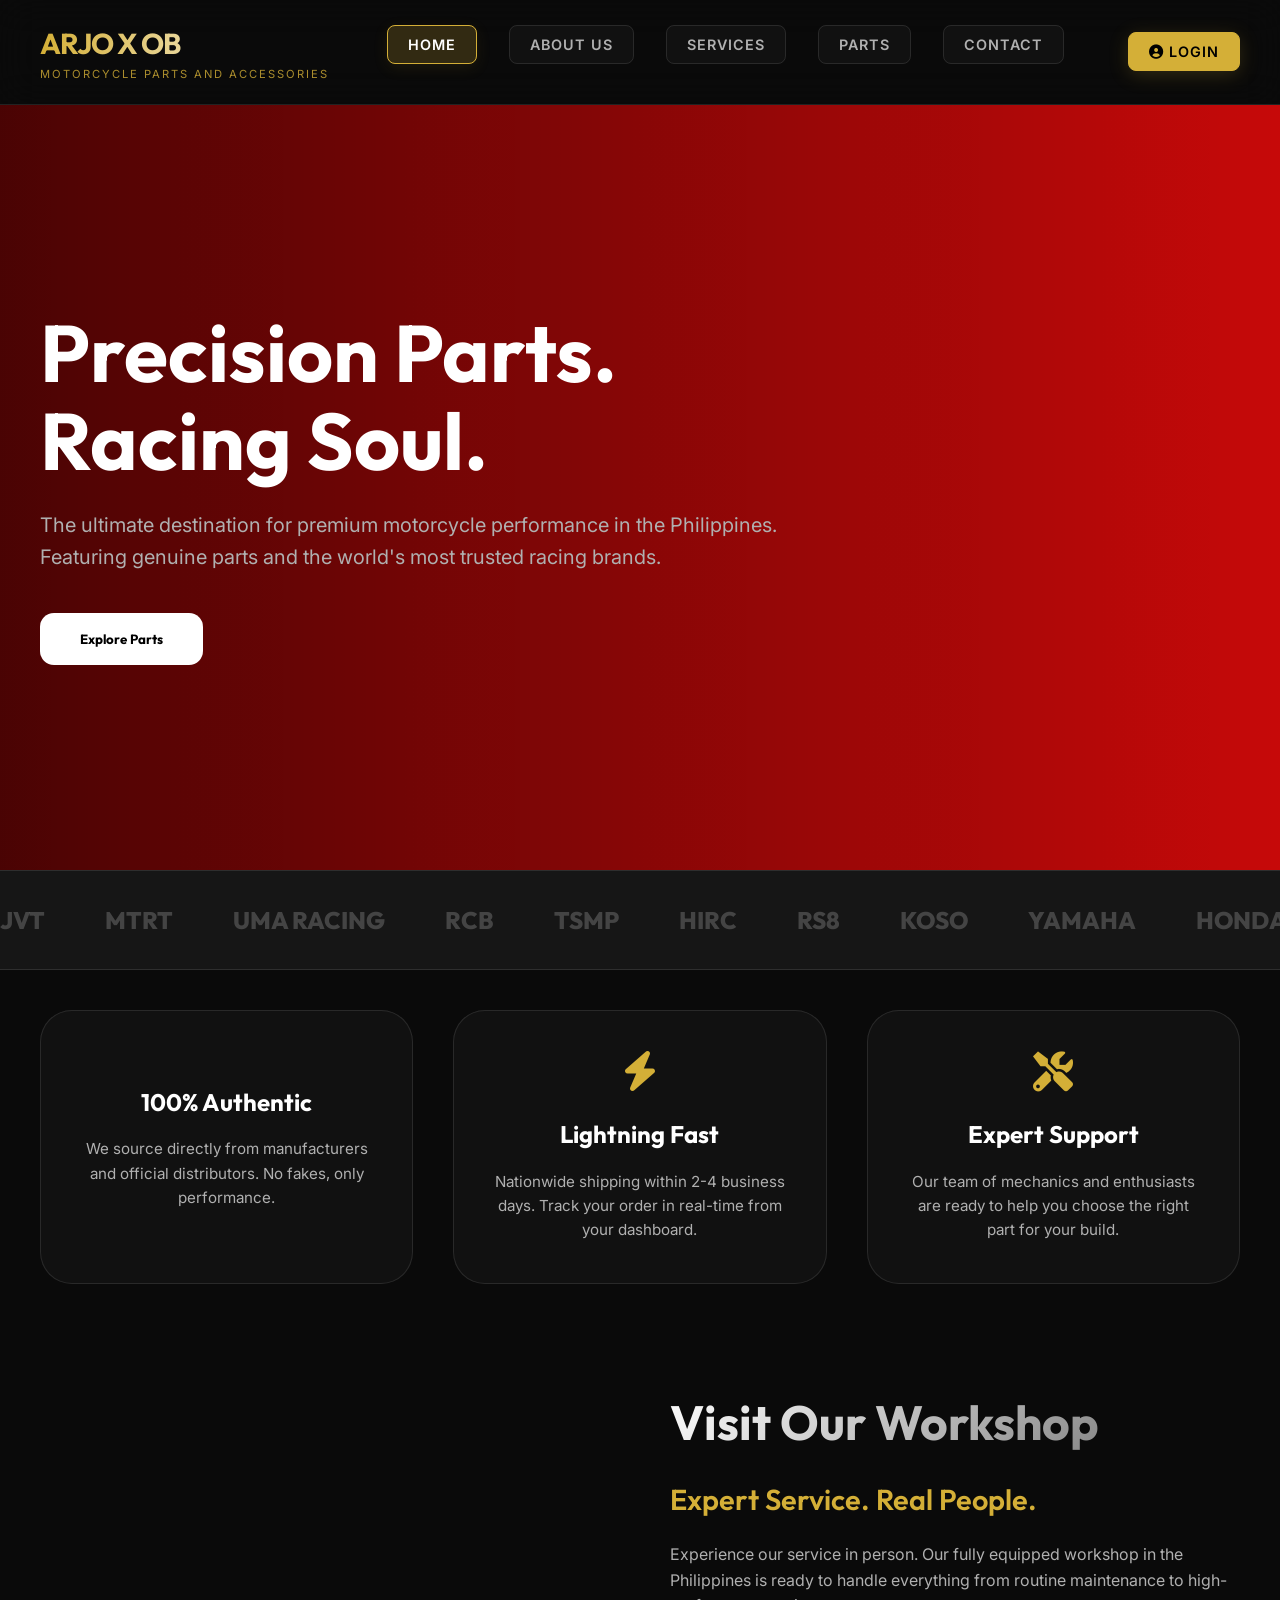
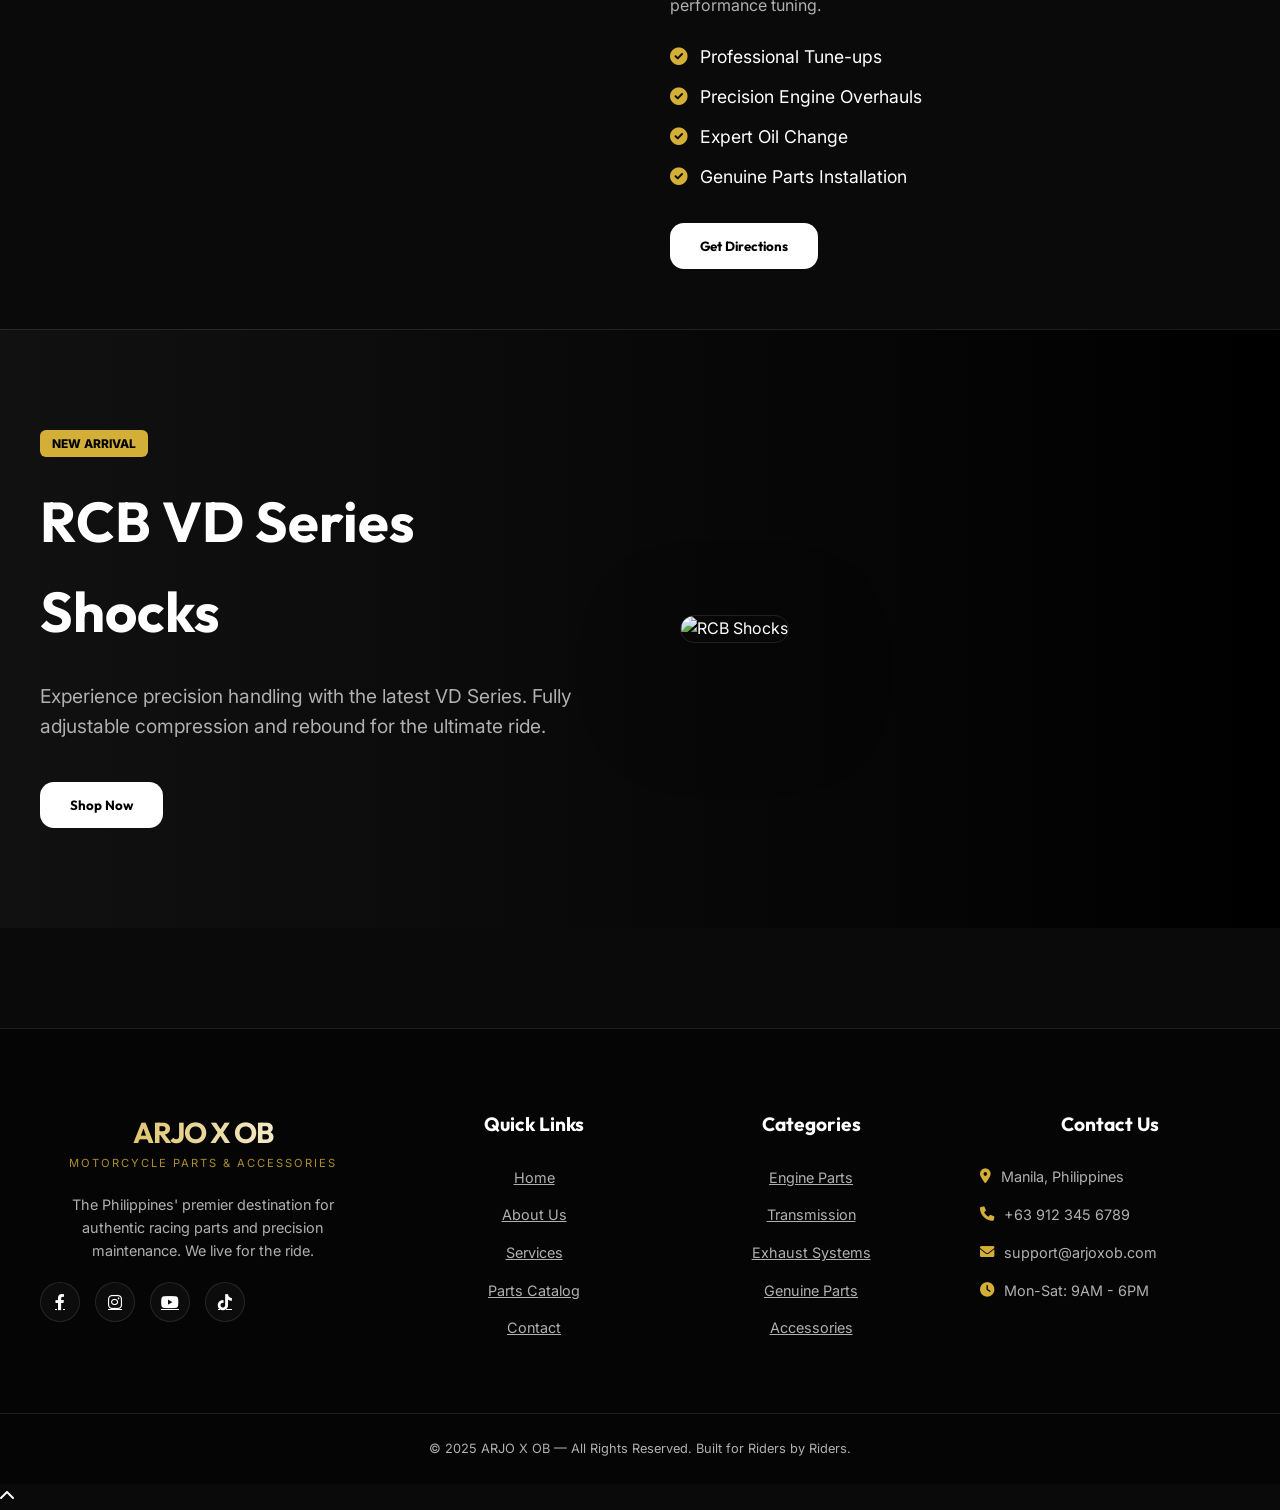
==== commit 388bd4e0: "Update index.html" ====
--- a/ARJO X OB MPARTS/index.html
+++ b/ARJO X OB MPARTS/index.html
@@ -97,8 +97,6 @@
       <section class="container store-section">
         <div class="store-grid">
           <div class="store-image">
-            <img src="c:\Users\Melissa\Downloads\234.jpg"
-              alt="Arjo & OB Storefront - Professional Motorcycle Workshop">
           </div>
           <div class="store-text">
             <h2 class="section-title" style="text-align: left; margin-bottom: 20px;">Visit Our Workshop</h2>
@@ -219,8 +217,6 @@
               </div>
             </div>
           </div>
-          <div class="legacy-image">
-            <img src="c:\Users\Melissa\Downloads\123.jpg" alt="Workshop">
           </div>
         </div>
       </section>
@@ -355,4 +351,4 @@
   <script src="script.js"></script>
 </body>
 
-</html>+</html>
